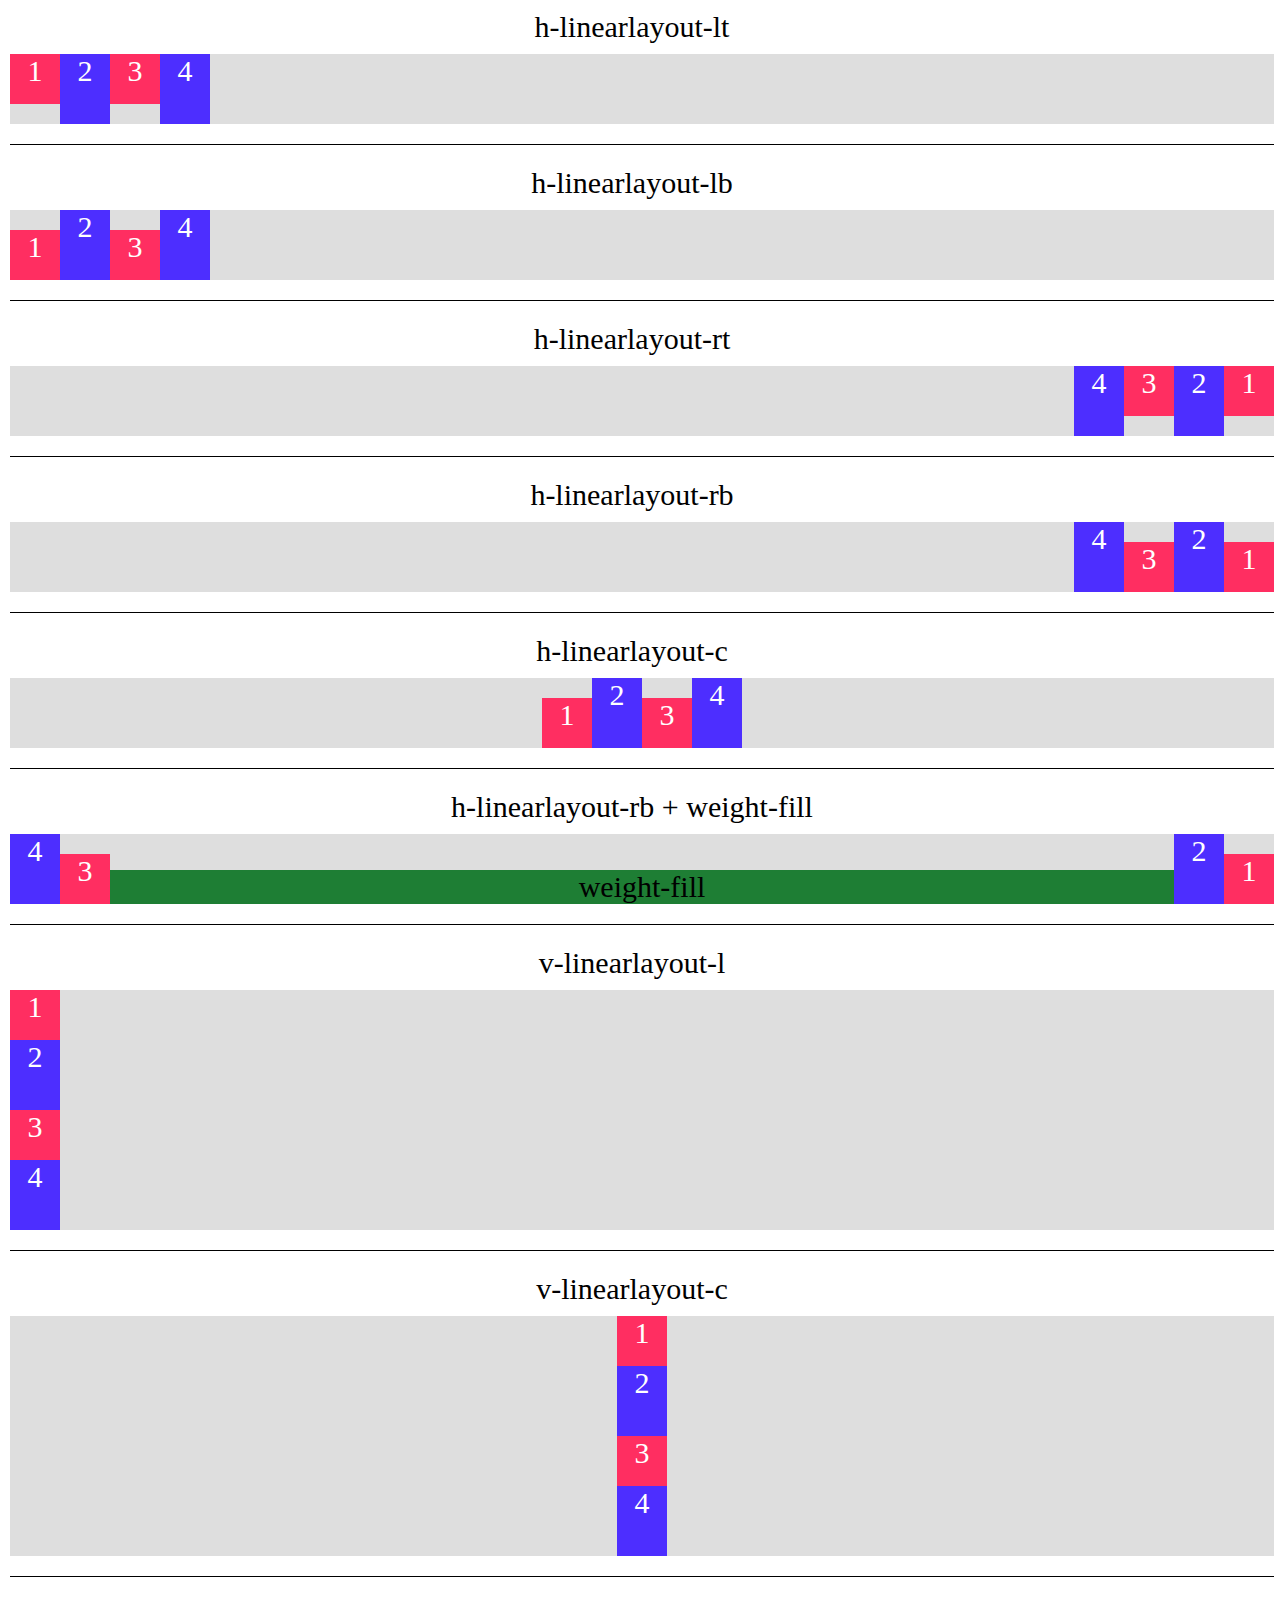
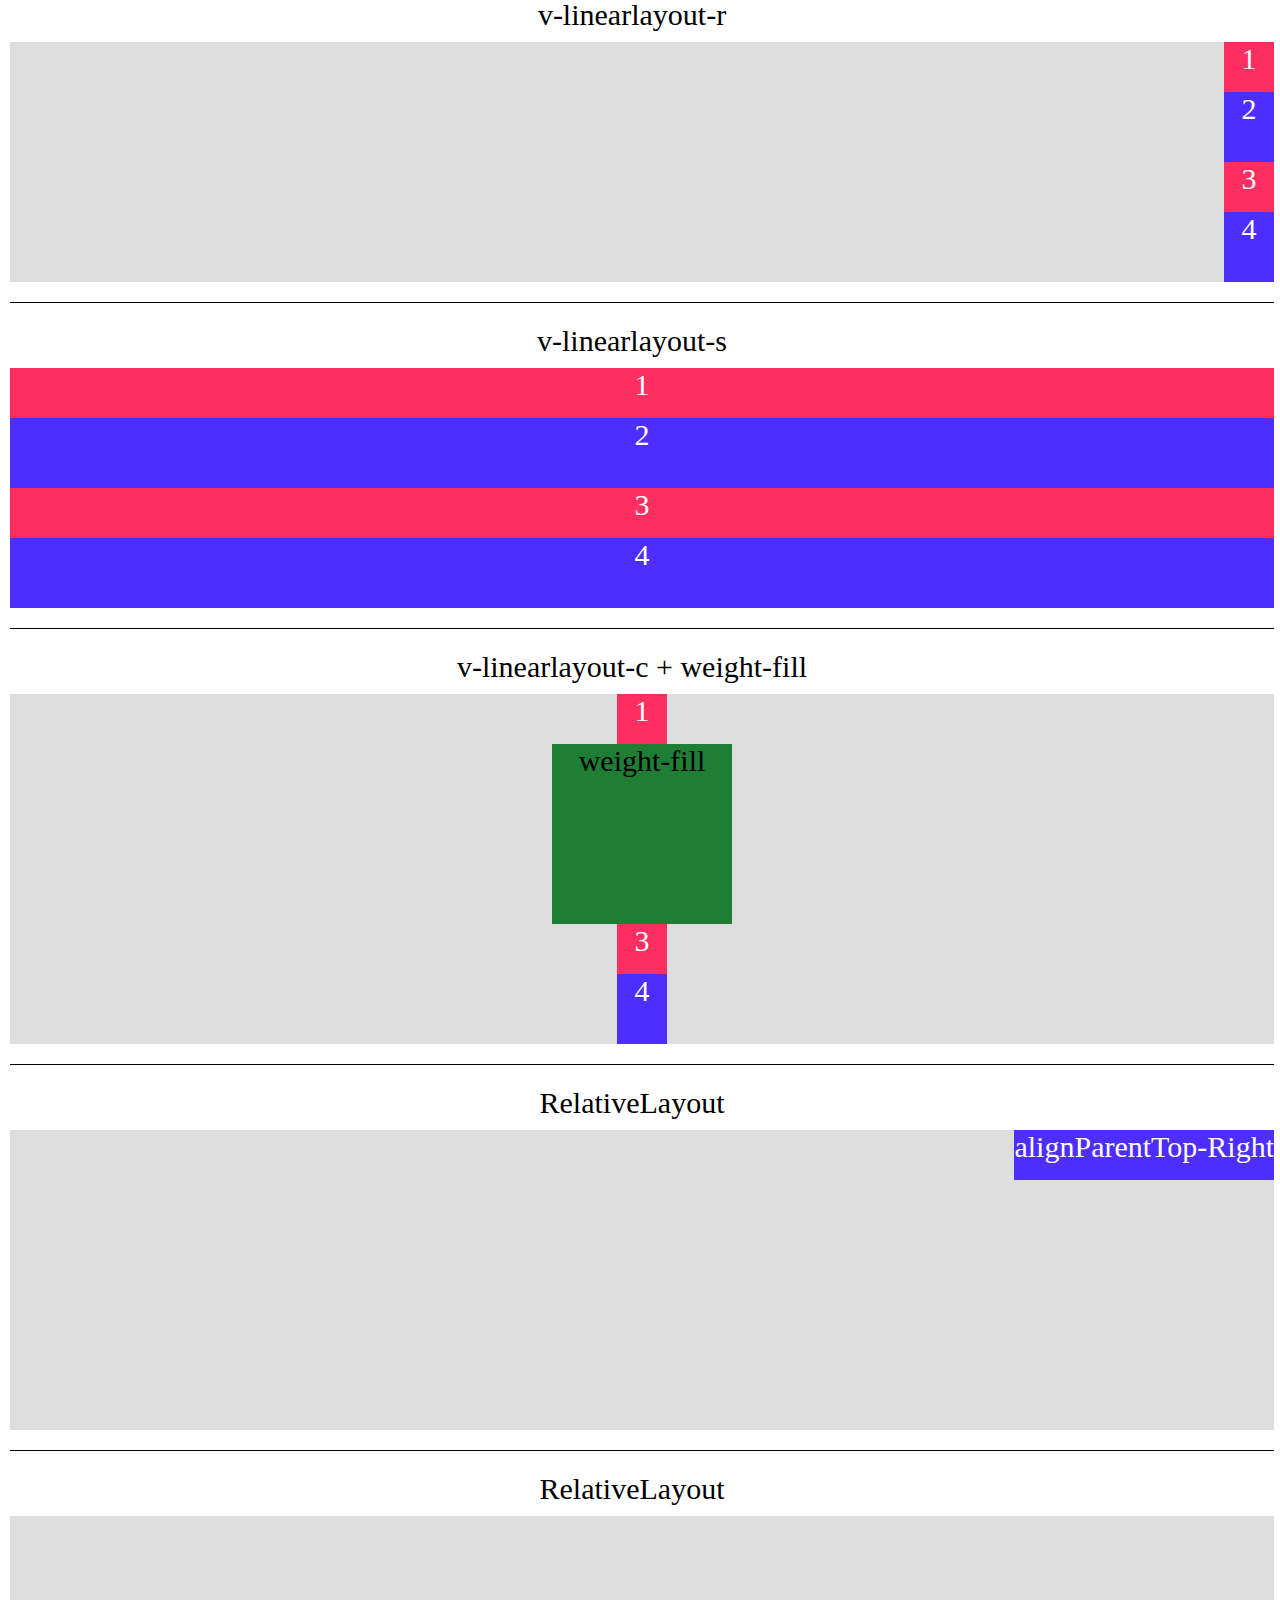
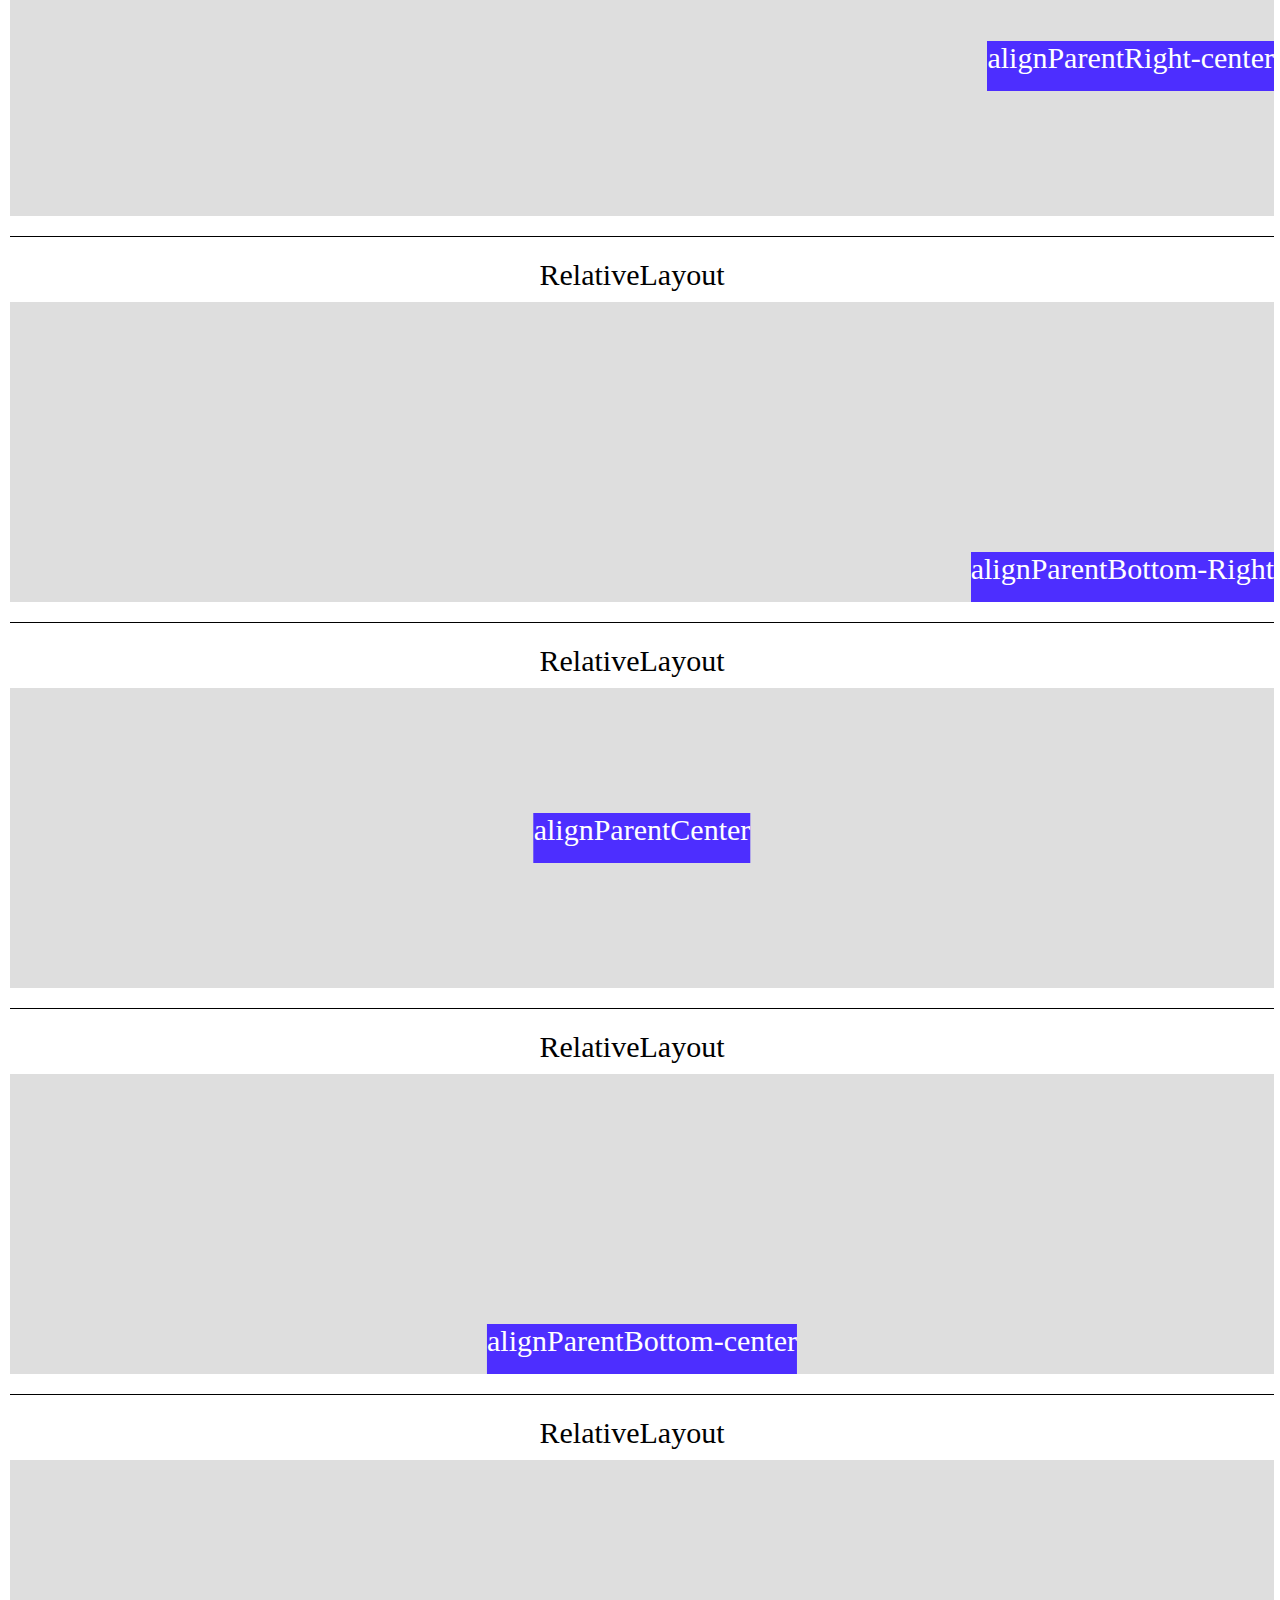
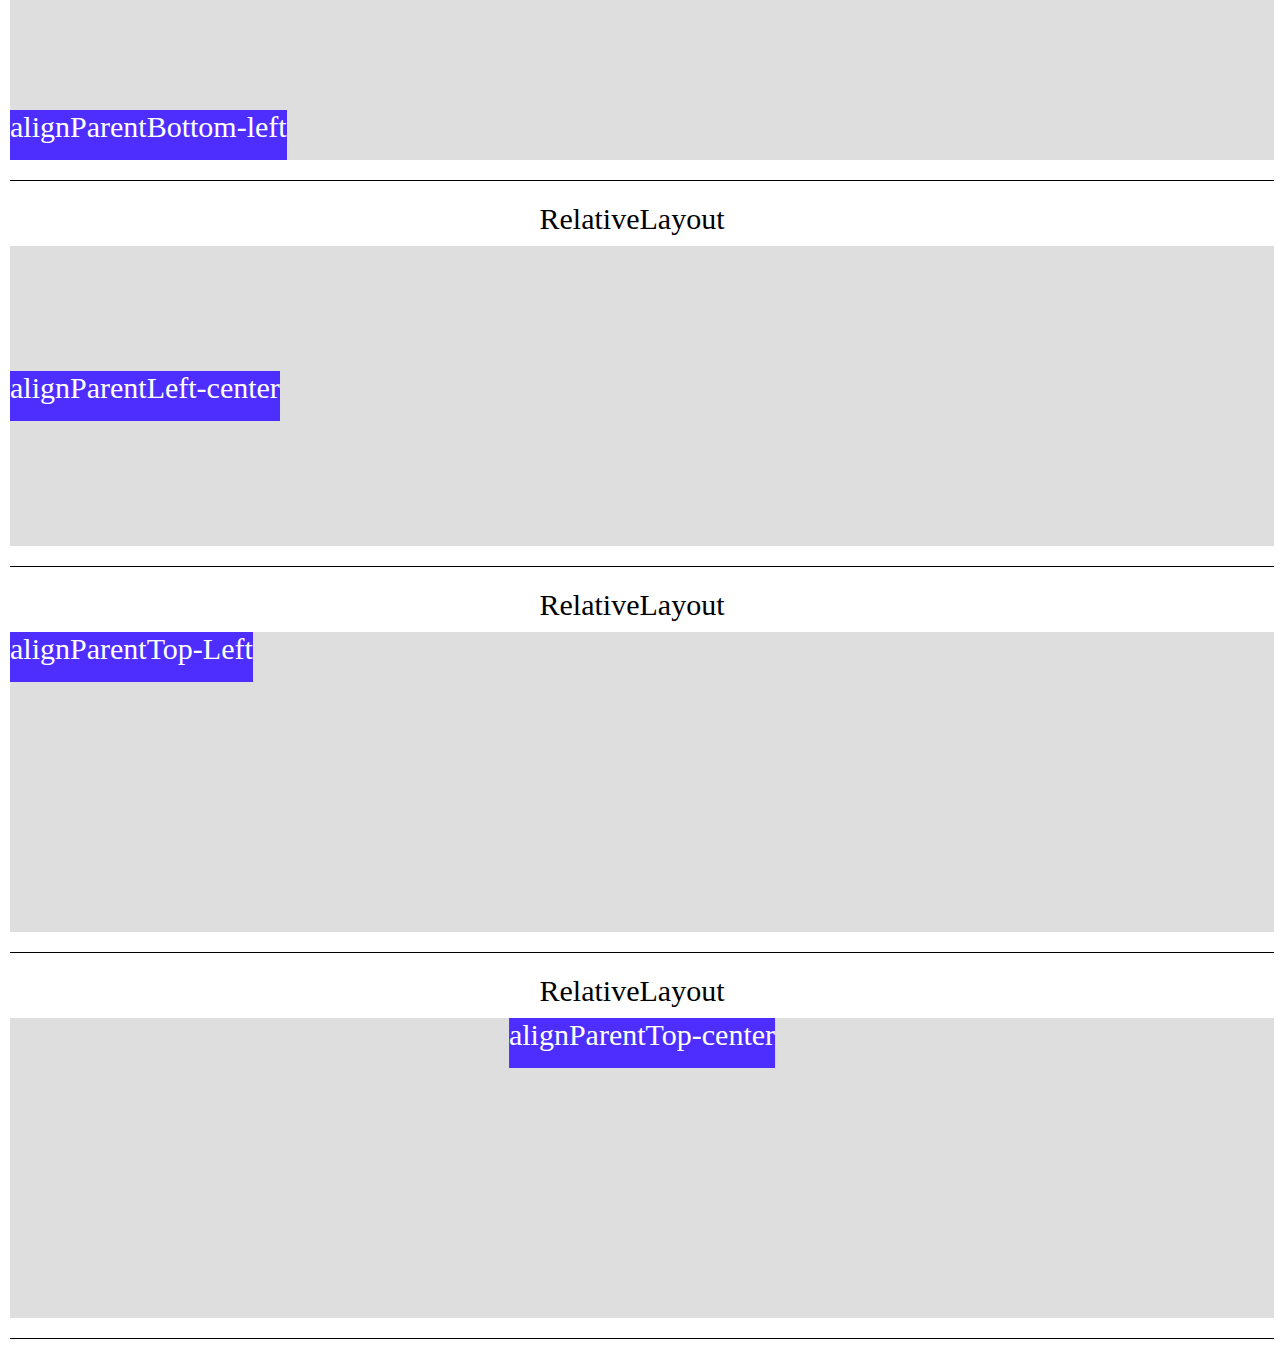
==== index.html @ 9d4e392c "Update and rename demo.html to index.html" ====
<html lang="fa" dir="rtl">
<head>
    <meta http-equiv="Content-Type" content="text/html; charset=UTF-8">
    <!-- Meta, title, CSS, favicons, etc. -->
    <meta charset="utf-8">
    <meta http-equiv="X-UA-Compatible" content="IE=edge">
    <link rel="manifest" href="manifest.json">
    <meta name="viewport" content="width=device-width, initial-scale=1">
    <meta name="fontiran.com:license" content="Y68A9">
    <title>ECH-layer</title>


    <style>

        .RelativeLayout {
            position: relative;
        }

        .alignParentTop-center {
            position: absolute;
            right: 50%;
            transform: translate(50%);
        }

        .alignParentBottom-center {
            position: absolute;
            bottom: 0px;
            right: 50%;
            transform: translate(50%);
        }

        .alignParentTop-Left {
            position: absolute;
            left: 0;
        }

        .alignParentTop-Right {
            position: absolute;
            right: 0px;

        }

        .alignParentBottom-Right {
            position: absolute;

            right: 0px;
            bottom: 0px;


        }

        .alignParentBottom-Left {
            position: absolute;

            left: 0px;
            bottom: 0px;

        }

        .alignParentRight-center {
            position: absolute;

            right: 0px;
            bottom: 50%;
            transform: translate(0, 50%);


        }

        .alignParentLeft-center {
            position: absolute;
            left: 0px;
            bottom: 50%;
            transform: translate(0, 50%);


        }

        .alignParentCenter {
            position: absolute;
            right: 50%;
            bottom: 50%;
            transform: translate(50%, 50%);


        }
        .h-linearlayout-lt{
            display: flex;
            flex-direction: row-reverse;
            flex-wrap: nowrap;
            justify-content: flex-start;
            align-items:flex-start;
            align-content: center;
        }
        .h-linearlayout-lb{
            display: flex;
            flex-direction: row-reverse;
            flex-wrap: nowrap;
            justify-content: flex-start;
            align-items:flex-end;
            align-content: center;
        }
        .H-linearlayout-rt{
            display: flex;
            flex-direction: row;
            flex-wrap: nowrap;
            justify-content: flex-start;
            align-items: flex-start;
            align-content: stretch;
        }
        .H-linearlayout-rb{
            display: flex;
            flex-direction: row;
            flex-wrap: nowrap;
            justify-content: flex-start;
            align-items: flex-end;
            align-content: stretch;
        }
        .H-linearlayout-c{
            display: flex;
            flex-direction: row-reverse;
            flex-wrap: nowrap;
            justify-content: center;
            align-items: flex-end;
            align-content: stretch;
        }

        .v-linearlayout-l{
            display: flex;
            flex-direction: column;
            flex-wrap: nowrap;
            justify-content: flex-end;
            align-items: flex-end;
            align-content: stretch;

        }

        .v-linearlayout-c{
            display: flex;
            flex-direction: column;
            flex-wrap: nowrap;
            justify-content: flex-end;
            align-items: center;
            align-content: stretch;

        }
        .v-linearlayout-r{
            display: flex;
            flex-direction: column;
            flex-wrap: nowrap;
            justify-content: flex-end;
            align-items: flex-start;
            align-content: stretch;

        }
        .v-linearlayout-s{
            display: flex;
            flex-direction: column;
            flex-wrap: nowrap;
            justify-content: flex-end;
            align-items: stretch;
            align-content: stretch;

        }
        .weight-fill{
            flex-grow:1;
        }

    </style>

</head>

<body>

<p style="font-size: 30px;margin: 10px;width:100%;text-align:center">h-linearlayout-lt</p>
<div class="h-linearlayout-lt" style="background-color: #dedede;">

    <div style="width:50px;height:50px;background-color: #ff2e61;font-size:30px;color: white;text-align: center">1</div>
    <div style="width:50px;height:70px;background-color: #4d2eff;font-size:30px;color: white;text-align: center">2</div>
    <div style="width:50px;height:50px;background-color: #ff2e61;font-size:30px;color: white;text-align: center">3</div>
    <div style="width:50px;height:70px;background-color: #4d2eff;font-size:30px;color: white;text-align: center">4</div>

</div>
<div style="border-top: 1px solid black;height: 1px;margin:20px 0 20px 0"></div>

<p style="font-size: 30px;margin: 10px;width:100%;text-align:center">h-linearlayout-lb</p>
<div class="h-linearlayout-lb" style="background-color: #dedede;">

    <div style="width:50px;height:50px;background-color: #ff2e61;font-size:30px;color: white;text-align: center">1</div>
    <div style="width:50px;height:70px;background-color: #4d2eff;font-size:30px;color: white;text-align: center">2</div>
    <div style="width:50px;height:50px;background-color: #ff2e61;font-size:30px;color: white;text-align: center">3</div>
    <div style="width:50px;height:70px;background-color: #4d2eff;font-size:30px;color: white;text-align: center">4</div>


</div>
<div style="border-top: 1px solid black;height: 1px;margin:20px 0 20px 0"></div>

<p style="font-size: 30px;margin: 10px;width:100%;text-align:center">h-linearlayout-rt</p>
<div class="h-linearlayout-rt" style="background-color: #dedede;">

    <div style="width:50px;height:50px;background-color: #ff2e61;font-size:30px;color: white;text-align: center">1</div>
    <div style="width:50px;height:70px;background-color: #4d2eff;font-size:30px;color: white;text-align: center">2</div>
    <div style="width:50px;height:50px;background-color: #ff2e61;font-size:30px;color: white;text-align: center">3</div>
    <div style="width:50px;height:70px;background-color: #4d2eff;font-size:30px;color: white;text-align: center">4</div>


</div>
<div style="border-top: 1px solid black;height: 1px;margin:20px 0 20px 0"></div>

<p style="font-size: 30px;margin: 10px;width:100%;text-align:center">h-linearlayout-rb</p>

<div class="h-linearlayout-rb" style="background-color: #dedede;">

    <div style="width:50px;height:50px;background-color: #ff2e61;font-size:30px;color: white;text-align: center">1</div>
    <div style="width:50px;height:70px;background-color: #4d2eff;font-size:30px;color: white;text-align: center">2</div>
    <div style="width:50px;height:50px;background-color: #ff2e61;font-size:30px;color: white;text-align: center">3</div>
    <div style="width:50px;height:70px;background-color: #4d2eff;font-size:30px;color: white;text-align: center">4</div>


</div>
<div style="border-top: 1px solid black;height: 1px;margin:20px 0 20px 0"></div>

<p style="font-size: 30px;margin: 10px;width:100%;text-align:center">h-linearlayout-c</p>
<div class="h-linearlayout-c" style="background-color: #dedede;">

    <div style="width:50px;height:50px;background-color: #ff2e61;font-size:30px;color: white;text-align: center">1</div>
    <div style="width:50px;height:70px;background-color: #4d2eff;font-size:30px;color: white;text-align: center">2</div>
    <div style="width:50px;height:50px;background-color: #ff2e61;font-size:30px;color: white;text-align: center">3</div>
    <div style="width:50px;height:70px;background-color: #4d2eff;font-size:30px;color: white;text-align: center">4</div>

</div>
<div style="border-top: 1px solid black;height: 1px;margin:20px 0 20px 0"></div>

<p style="font-size: 30px;margin: 10px;width:100%;text-align:center">h-linearlayout-rb   +   weight-fill</p>
<div class="h-linearlayout-rb" style="background-color: #dedede;">

    <div style="width:50px;height:50px;background-color: #ff2e61;font-size:30px;color: white;text-align: center">1</div>
    <div style="width:50px;height:70px;background-color: #4d2eff;font-size:30px;color: white;text-align: center">2</div>
    <div class="item2 weight-fill" style="font-size:30px;text-align: center;background-color: #1e7e34">weight-fill</div>
    <div style="width:50px;height:50px;background-color: #ff2e61;font-size:30px;color: white;text-align: center">3</div>
    <div style="width:50px;height:70px;background-color: #4d2eff;font-size:30px;color: white;text-align: center">4</div>



</div>
<div style="border-top: 1px solid black;height: 1px;margin:20px 0 20px 0"></div>


<p style="font-size: 30px;margin: 10px;width:100%;text-align:center">v-linearlayout-l</p>
<div class="v-linearlayout-l" style="background-color: #dedede;">

    <div style="width:50px;height:50px;background-color: #ff2e61;font-size:30px;color: white;text-align: center">1</div>
    <div style="width:50px;height:70px;background-color: #4d2eff;font-size:30px;color: white;text-align: center">2</div>
    <div style="width:50px;height:50px;background-color: #ff2e61;font-size:30px;color: white;text-align: center">3</div>
    <div style="width:50px;height:70px;background-color: #4d2eff;font-size:30px;color: white;text-align: center">4</div>


</div>
<div style="border-top: 1px solid black;height: 1px;margin:20px 0 20px 0"></div>

<p style="font-size: 30px;margin: 10px;width:100%;text-align:center">v-linearlayout-c</p>
<div class="v-linearlayout-c" style="background-color: #dedede;">

    <div style="width:50px;height:50px;background-color: #ff2e61;font-size:30px;color: white;text-align: center">1</div>
    <div style="width:50px;height:70px;background-color: #4d2eff;font-size:30px;color: white;text-align: center">2</div>
    <div style="width:50px;height:50px;background-color: #ff2e61;font-size:30px;color: white;text-align: center">3</div>
    <div style="width:50px;height:70px;background-color: #4d2eff;font-size:30px;color: white;text-align: center">4</div>


</div>
<div style="border-top: 1px solid black;height: 1px;margin:20px 0 20px 0"></div>

<p style="font-size: 30px;margin: 10px;width:100%;text-align:center">v-linearlayout-r</p>
<div class="v-linearlayout-r" style="background-color: #dedede;">

    <div style="width:50px;height:50px;background-color: #ff2e61;font-size:30px;color: white;text-align: center">1</div>
    <div style="width:50px;height:70px;background-color: #4d2eff;font-size:30px;color: white;text-align: center">2</div>
    <div style="width:50px;height:50px;background-color: #ff2e61;font-size:30px;color: white;text-align: center">3</div>
    <div style="width:50px;height:70px;background-color: #4d2eff;font-size:30px;color: white;text-align: center">4</div>


</div>
<div style="border-top: 1px solid black;height: 1px;margin:20px 0 20px 0"></div>

<p style="font-size: 30px;margin: 10px;width:100%;text-align:center">v-linearlayout-s</p>
<div class="v-linearlayout-s" style="background-color: #dedede;">

    <div style="height:50px;background-color: #ff2e61;font-size:30px;color: white;text-align: center">1</div>
    <div style="height:70px;background-color: #4d2eff;font-size:30px;color: white;text-align: center">2</div>
    <div style="height:50px;background-color: #ff2e61;font-size:30px;color: white;text-align: center">3</div>
    <div style="height:70px;background-color: #4d2eff;font-size:30px;color: white;text-align: center">4</div>


</div>
<div style="border-top: 1px solid black;height: 1px;margin:20px 0 20px 0"></div>

<p style="font-size: 30px;margin: 10px;width:100%;text-align:center">v-linearlayout-c + weight-fill</p>
<div class="v-linearlayout-c"  style="background-color: #dedede;height:350px">

    <div style="width:50px;height:50px;background-color: #ff2e61;font-size:30px;color: white;text-align: center">1</div>

    <div class="item22 weight-fill" style="font-size:30px;width: 180px;text-align: center;background-color: #1e7e34">weight-fill</div>
    <div style="width:50px;height:50px;background-color: #ff2e61;font-size:30px;color: white;text-align: center">3</div>
    <div style="width:50px;height:70px;background-color: #4d2eff;font-size:30px;color: white;text-align: center">4</div>


</div>
<div style="border-top: 1px solid black;height: 1px;margin:20px 0 20px 0"></div>

<p style="font-size: 30px;margin: 10px;width:100%;text-align:center">RelativeLayout</p>
<div class="RelativeLayout"  style="background-color: #dedede;height:300px">

    <div class="alignParentTop-Right" style="width:auto;height:50px;background-color: #4d2eff;font-size:30px;color: white;text-align: center">alignParentTop-Right</div>



</div>
<div style="border-top: 1px solid black;height: 1px;margin:20px 0 20px 0"></div>

<p style="font-size: 30px;margin: 10px;width:100%;text-align:center">RelativeLayout</p>
<div class="RelativeLayout"  style="background-color: #dedede;height:300px">

    <div class=" alignParentRight-center" style="width:auto;height:50px;background-color: #4d2eff;font-size:30px;color: white;text-align: center">alignParentRight-center</div>



</div>
<div style="border-top: 1px solid black;height: 1px;margin:20px 0 20px 0"></div>


<p style="font-size: 30px;margin: 10px;width:100%;text-align:center">RelativeLayout</p>
<div class="RelativeLayout"  style="background-color: #dedede;height:300px">

    <div class=" alignParentBottom-Right" style="width:auto;height:50px;background-color: #4d2eff;font-size:30px;color: white;text-align: center">alignParentBottom-Right</div>



</div>
<div style="border-top: 1px solid black;height: 1px;margin:20px 0 20px 0"></div>

<p style="font-size: 30px;margin: 10px;width:100%;text-align:center">RelativeLayout</p>
<div class="RelativeLayout"  style="background-color: #dedede;height:300px">

    <div class=" alignParentCenter" style="width:auto;height:50px;background-color: #4d2eff;font-size:30px;color: white;text-align: center">alignParentCenter</div>



</div>
<div style="border-top: 1px solid black;height: 1px;margin:20px 0 20px 0"></div>

<p style="font-size: 30px;margin: 10px;width:100%;text-align:center">RelativeLayout</p>
<div class="RelativeLayout"  style="background-color: #dedede;height:300px">

    <div class=" alignParentBottom-center" style="width:auto;height:50px;background-color: #4d2eff;font-size:30px;color: white;text-align: center">alignParentBottom-center</div>



</div>
<div style="border-top: 1px solid black;height: 1px;margin:20px 0 20px 0"></div>

<p style="font-size: 30px;margin: 10px;width:100%;text-align:center">RelativeLayout</p>
<div class="RelativeLayout"  style="background-color: #dedede;height:300px">

    <div class=" alignParentBottom-left" style="width:auto;height:50px;background-color: #4d2eff;font-size:30px;color: white;text-align: center">alignParentBottom-left</div>



</div>
<div style="border-top: 1px solid black;height: 1px;margin:20px 0 20px 0"></div>

<p style="font-size: 30px;margin: 10px;width:100%;text-align:center">RelativeLayout</p>
<div class="RelativeLayout"  style="background-color: #dedede;height:300px">

    <div class=" alignParentLeft-center" style="width:auto;height:50px;background-color: #4d2eff;font-size:30px;color: white;text-align: center">alignParentLeft-center</div>



</div>
<div style="border-top: 1px solid black;height: 1px;margin:20px 0 20px 0"></div>

<p style="font-size: 30px;margin: 10px;width:100%;text-align:center">RelativeLayout</p>
<div class="RelativeLayout"  style="background-color: #dedede;height:300px">

    <div class=" alignParentTop-Left" style="width:auto;height:50px;background-color: #4d2eff;font-size:30px;color: white;text-align: center">alignParentTop-Left</div>



</div>
<div style="border-top: 1px solid black;height: 1px;margin:20px 0 20px 0"></div>

<p style="font-size: 30px;margin: 10px;width:100%;text-align:center">RelativeLayout</p>
<div class="RelativeLayout"  style="background-color: #dedede;height:300px">

    <div class=" alignParentTop-center" style="width:auto;height:50px;background-color: #4d2eff;font-size:30px;color: white;text-align: center">alignParentTop-center</div>



</div>
<div style="border-top: 1px solid black;height: 1px;margin:20px 0 20px 0"></div>


</body>

</html>
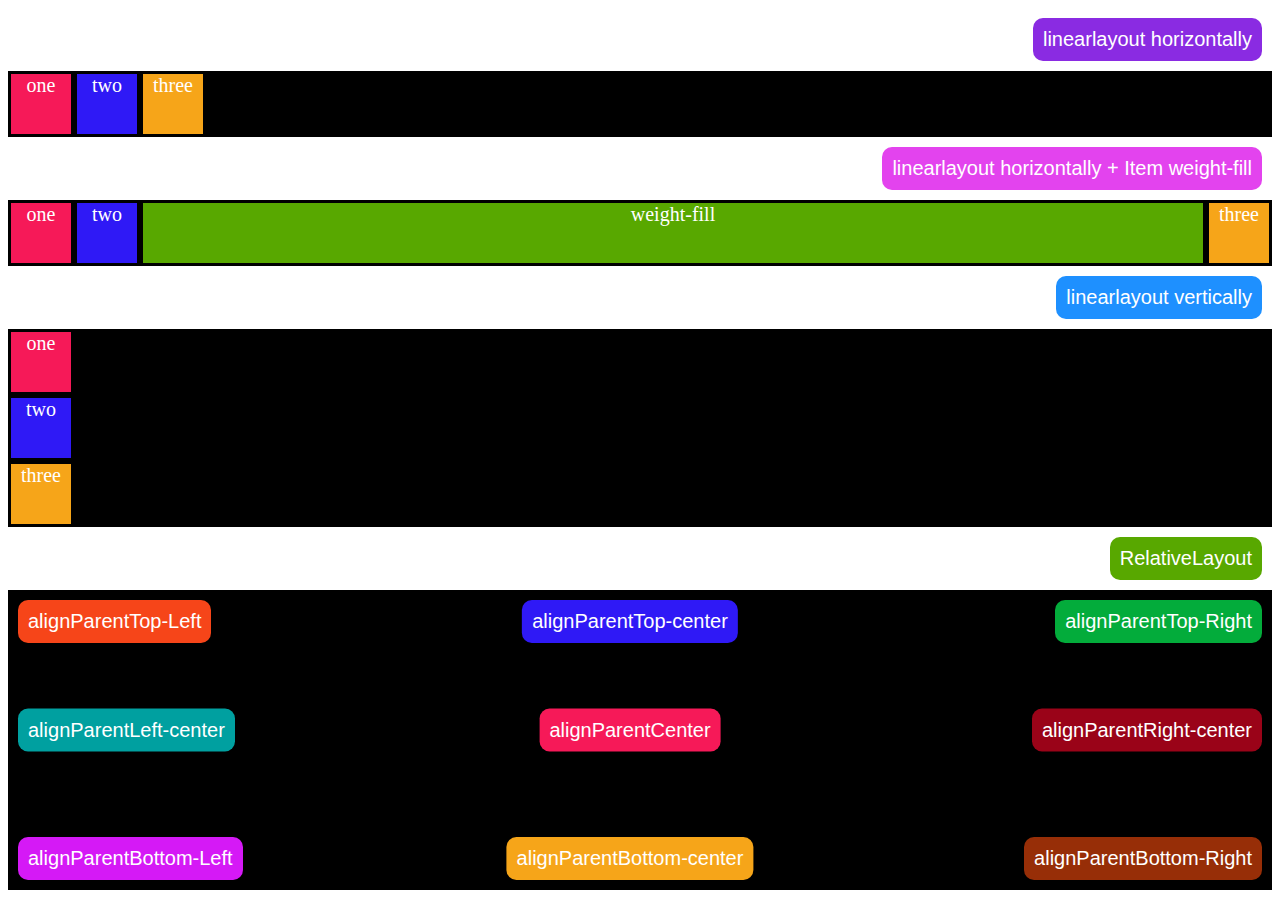
==== commit d880c826: "version 2" ====
--- a/index.html
+++ b/index.html
@@ -4,166 +4,36 @@
     <!-- Meta, title, CSS, favicons, etc. -->
     <meta charset="utf-8">
     <meta http-equiv="X-UA-Compatible" content="IE=edge">
-    <link rel="manifest" href="manifest.json">
     <meta name="viewport" content="width=device-width, initial-scale=1">
     <meta name="fontiran.com:license" content="Y68A9">
     <title>ECH-layer</title>
 
+    <link rel="stylesheet" href="css/echlayer.css">
 
     <style>
 
-        .RelativeLayout {
-            position: relative;
+        button{
+            padding:10px;
+            margin:10px;
+            color: white;
+            border: none;
+            font-size:20px;
+            border-radius:10px;
         }
-
-        .alignParentTop-center {
-            position: absolute;
-            right: 50%;
-            transform: translate(50%);
+        .item{
+            margin:3px;
+            width:60px;
+            font-size:20px;
+            color:white;
+            text-align: center;
+            height:60px;
         }
-
-        .alignParentBottom-center {
-            position: absolute;
-            bottom: 0px;
-            right: 50%;
-            transform: translate(50%);
-        }
-
-        .alignParentTop-Left {
-            position: absolute;
-            left: 0;
-        }
-
-        .alignParentTop-Right {
-            position: absolute;
-            right: 0px;
-
-        }
-
-        .alignParentBottom-Right {
-            position: absolute;
-
-            right: 0px;
-            bottom: 0px;
-
-
-        }
-
-        .alignParentBottom-Left {
-            position: absolute;
-
-            left: 0px;
-            bottom: 0px;
-
-        }
-
-        .alignParentRight-center {
-            position: absolute;
-
-            right: 0px;
-            bottom: 50%;
-            transform: translate(0, 50%);
-
-
-        }
-
-        .alignParentLeft-center {
-            position: absolute;
-            left: 0px;
-            bottom: 50%;
-            transform: translate(0, 50%);
-
-
-        }
-
-        .alignParentCenter {
-            position: absolute;
-            right: 50%;
-            bottom: 50%;
-            transform: translate(50%, 50%);
-
-
-        }
-        .h-linearlayout-lt{
-            display: flex;
-            flex-direction: row-reverse;
-            flex-wrap: nowrap;
-            justify-content: flex-start;
-            align-items:flex-start;
-            align-content: center;
-        }
-        .h-linearlayout-lb{
-            display: flex;
-            flex-direction: row-reverse;
-            flex-wrap: nowrap;
-            justify-content: flex-start;
-            align-items:flex-end;
-            align-content: center;
-        }
-        .H-linearlayout-rt{
-            display: flex;
-            flex-direction: row;
-            flex-wrap: nowrap;
-            justify-content: flex-start;
-            align-items: flex-start;
-            align-content: stretch;
-        }
-        .H-linearlayout-rb{
-            display: flex;
-            flex-direction: row;
-            flex-wrap: nowrap;
-            justify-content: flex-start;
-            align-items: flex-end;
-            align-content: stretch;
-        }
-        .H-linearlayout-c{
-            display: flex;
-            flex-direction: row-reverse;
-            flex-wrap: nowrap;
-            justify-content: center;
-            align-items: flex-end;
-            align-content: stretch;
-        }
-
-        .v-linearlayout-l{
-            display: flex;
-            flex-direction: column;
-            flex-wrap: nowrap;
-            justify-content: flex-end;
-            align-items: flex-end;
-            align-content: stretch;
-
-        }
-
-        .v-linearlayout-c{
-            display: flex;
-            flex-direction: column;
-            flex-wrap: nowrap;
-            justify-content: flex-end;
-            align-items: center;
-            align-content: stretch;
-
-        }
-        .v-linearlayout-r{
-            display: flex;
-            flex-direction: column;
-            flex-wrap: nowrap;
-            justify-content: flex-end;
-            align-items: flex-start;
-            align-content: stretch;
-
-        }
-        .v-linearlayout-s{
-            display: flex;
-            flex-direction: column;
-            flex-wrap: nowrap;
-            justify-content: flex-end;
-            align-items: stretch;
-            align-content: stretch;
-
-        }
-        .weight-fill{
-            flex-grow:1;
+        textarea{
+            width:300px;
+            background-color:black;
+            color: white;
+            margin:10px;
+            height:300px;
         }
 
     </style>
@@ -172,231 +42,45 @@
 
 <body>
 
-<p style="font-size: 30px;margin: 10px;width:100%;text-align:center">h-linearlayout-lt</p>
-<div class="h-linearlayout-lt" style="background-color: #dedede;">
+<button style="background-color: blueviolet" type="button"> linearlayout horizontally </button>
 
-    <div style="width:50px;height:50px;background-color: #ff2e61;font-size:30px;color: white;text-align: center">1</div>
-    <div style="width:50px;height:70px;background-color: #4d2eff;font-size:30px;color: white;text-align: center">2</div>
-    <div style="width:50px;height:50px;background-color: #ff2e61;font-size:30px;color: white;text-align: center">3</div>
-    <div style="width:50px;height:70px;background-color: #4d2eff;font-size:30px;color: white;text-align: center">4</div>
+<div class="linearlayout-h" style="background-color: #000000">
+    <div style="background-color: #f61958" class="item"> one </div>
+    <div style="background-color: #2f19f6" class="item"> two </div>
+    <div style="background-color: #f6a519" class="item"> three </div>
+</div>
 
+<button style="background-color: #e343ee" type="button"> linearlayout horizontally + Item weight-fill </button>
+
+<div class="linearlayout-h" style="background-color: #000000">
+    <div style="background-color: #f61958" class="item"> one </div>
+    <div style="background-color: #2f19f6" class="item"> two </div>
+    <div style="background-color: #58a800" class="item weight-fill"> weight-fill </div>
+    <div style="background-color: #f6a519" class="item"> three </div>
 </div>
-<div style="border-top: 1px solid black;height: 1px;margin:20px 0 20px 0"></div>
 
-<p style="font-size: 30px;margin: 10px;width:100%;text-align:center">h-linearlayout-lb</p>
-<div class="h-linearlayout-lb" style="background-color: #dedede;">
+<button style="background-color: dodgerblue" type="button"> linearlayout vertically  </button>
 
-    <div style="width:50px;height:50px;background-color: #ff2e61;font-size:30px;color: white;text-align: center">1</div>
-    <div style="width:50px;height:70px;background-color: #4d2eff;font-size:30px;color: white;text-align: center">2</div>
-    <div style="width:50px;height:50px;background-color: #ff2e61;font-size:30px;color: white;text-align: center">3</div>
-    <div style="width:50px;height:70px;background-color: #4d2eff;font-size:30px;color: white;text-align: center">4</div>
+<div class="linearlayout-v" style="background-color: #000000">
+    <div style="background-color: #f61958" class="item"> one </div>
+    <div style="background-color: #2f19f6" class="item"> two </div>
+    <div style="background-color: #f6a519" class="item"> three </div>
+</div>
 
+<button style="background-color: #58a800" type="button"> RelativeLayout</button>
 
+<div class="RelativeLayout" style="background-color: #000000;width:100%;height:300px">
+    <button class="alignParentCenter" style="background-color: #f61958" type="button"> alignParentCenter  </button>
+    <button class="alignParentTop-center" style="background-color: #2f19f6" type="button"> alignParentTop-center  </button>
+    <button class="alignParentBottom-center" style="background-color: #f6a519" type="button"> alignParentBottom-center  </button>
+    <button class="alignParentTop-Left" style="background-color: #f64519" type="button"> alignParentTop-Left  </button>
+    <button class="alignParentLeft-center" style="background-color: #00a0a0" type="button"> alignParentLeft-center  </button>
+    <button class="alignParentBottom-Left" style="background-color: #d519f6" type="button"> alignParentBottom-Left  </button>
+    <button class="alignParentTop-Right" style="background-color: #03ac3b" type="button"> alignParentTop-Right  </button>
+    <button class="alignParentRight-center" style="background-color: #9a0318" type="button"> alignParentRight-center  </button>
+    <button class="alignParentBottom-Right" style="background-color: #972e07" type="button"> alignParentBottom-Right  </button>
 </div>
-<div style="border-top: 1px solid black;height: 1px;margin:20px 0 20px 0"></div>
 
-<p style="font-size: 30px;margin: 10px;width:100%;text-align:center">h-linearlayout-rt</p>
-<div class="h-linearlayout-rt" style="background-color: #dedede;">
-
-    <div style="width:50px;height:50px;background-color: #ff2e61;font-size:30px;color: white;text-align: center">1</div>
-    <div style="width:50px;height:70px;background-color: #4d2eff;font-size:30px;color: white;text-align: center">2</div>
-    <div style="width:50px;height:50px;background-color: #ff2e61;font-size:30px;color: white;text-align: center">3</div>
-    <div style="width:50px;height:70px;background-color: #4d2eff;font-size:30px;color: white;text-align: center">4</div>
-
-
-</div>
-<div style="border-top: 1px solid black;height: 1px;margin:20px 0 20px 0"></div>
-
-<p style="font-size: 30px;margin: 10px;width:100%;text-align:center">h-linearlayout-rb</p>
-
-<div class="h-linearlayout-rb" style="background-color: #dedede;">
-
-    <div style="width:50px;height:50px;background-color: #ff2e61;font-size:30px;color: white;text-align: center">1</div>
-    <div style="width:50px;height:70px;background-color: #4d2eff;font-size:30px;color: white;text-align: center">2</div>
-    <div style="width:50px;height:50px;background-color: #ff2e61;font-size:30px;color: white;text-align: center">3</div>
-    <div style="width:50px;height:70px;background-color: #4d2eff;font-size:30px;color: white;text-align: center">4</div>
-
-
-</div>
-<div style="border-top: 1px solid black;height: 1px;margin:20px 0 20px 0"></div>
-
-<p style="font-size: 30px;margin: 10px;width:100%;text-align:center">h-linearlayout-c</p>
-<div class="h-linearlayout-c" style="background-color: #dedede;">
-
-    <div style="width:50px;height:50px;background-color: #ff2e61;font-size:30px;color: white;text-align: center">1</div>
-    <div style="width:50px;height:70px;background-color: #4d2eff;font-size:30px;color: white;text-align: center">2</div>
-    <div style="width:50px;height:50px;background-color: #ff2e61;font-size:30px;color: white;text-align: center">3</div>
-    <div style="width:50px;height:70px;background-color: #4d2eff;font-size:30px;color: white;text-align: center">4</div>
-
-</div>
-<div style="border-top: 1px solid black;height: 1px;margin:20px 0 20px 0"></div>
-
-<p style="font-size: 30px;margin: 10px;width:100%;text-align:center">h-linearlayout-rb   +   weight-fill</p>
-<div class="h-linearlayout-rb" style="background-color: #dedede;">
-
-    <div style="width:50px;height:50px;background-color: #ff2e61;font-size:30px;color: white;text-align: center">1</div>
-    <div style="width:50px;height:70px;background-color: #4d2eff;font-size:30px;color: white;text-align: center">2</div>
-    <div class="item2 weight-fill" style="font-size:30px;text-align: center;background-color: #1e7e34">weight-fill</div>
-    <div style="width:50px;height:50px;background-color: #ff2e61;font-size:30px;color: white;text-align: center">3</div>
-    <div style="width:50px;height:70px;background-color: #4d2eff;font-size:30px;color: white;text-align: center">4</div>
-
-
-
-</div>
-<div style="border-top: 1px solid black;height: 1px;margin:20px 0 20px 0"></div>
-
-
-<p style="font-size: 30px;margin: 10px;width:100%;text-align:center">v-linearlayout-l</p>
-<div class="v-linearlayout-l" style="background-color: #dedede;">
-
-    <div style="width:50px;height:50px;background-color: #ff2e61;font-size:30px;color: white;text-align: center">1</div>
-    <div style="width:50px;height:70px;background-color: #4d2eff;font-size:30px;color: white;text-align: center">2</div>
-    <div style="width:50px;height:50px;background-color: #ff2e61;font-size:30px;color: white;text-align: center">3</div>
-    <div style="width:50px;height:70px;background-color: #4d2eff;font-size:30px;color: white;text-align: center">4</div>
-
-
-</div>
-<div style="border-top: 1px solid black;height: 1px;margin:20px 0 20px 0"></div>
-
-<p style="font-size: 30px;margin: 10px;width:100%;text-align:center">v-linearlayout-c</p>
-<div class="v-linearlayout-c" style="background-color: #dedede;">
-
-    <div style="width:50px;height:50px;background-color: #ff2e61;font-size:30px;color: white;text-align: center">1</div>
-    <div style="width:50px;height:70px;background-color: #4d2eff;font-size:30px;color: white;text-align: center">2</div>
-    <div style="width:50px;height:50px;background-color: #ff2e61;font-size:30px;color: white;text-align: center">3</div>
-    <div style="width:50px;height:70px;background-color: #4d2eff;font-size:30px;color: white;text-align: center">4</div>
-
-
-</div>
-<div style="border-top: 1px solid black;height: 1px;margin:20px 0 20px 0"></div>
-
-<p style="font-size: 30px;margin: 10px;width:100%;text-align:center">v-linearlayout-r</p>
-<div class="v-linearlayout-r" style="background-color: #dedede;">
-
-    <div style="width:50px;height:50px;background-color: #ff2e61;font-size:30px;color: white;text-align: center">1</div>
-    <div style="width:50px;height:70px;background-color: #4d2eff;font-size:30px;color: white;text-align: center">2</div>
-    <div style="width:50px;height:50px;background-color: #ff2e61;font-size:30px;color: white;text-align: center">3</div>
-    <div style="width:50px;height:70px;background-color: #4d2eff;font-size:30px;color: white;text-align: center">4</div>
-
-
-</div>
-<div style="border-top: 1px solid black;height: 1px;margin:20px 0 20px 0"></div>
-
-<p style="font-size: 30px;margin: 10px;width:100%;text-align:center">v-linearlayout-s</p>
-<div class="v-linearlayout-s" style="background-color: #dedede;">
-
-    <div style="height:50px;background-color: #ff2e61;font-size:30px;color: white;text-align: center">1</div>
-    <div style="height:70px;background-color: #4d2eff;font-size:30px;color: white;text-align: center">2</div>
-    <div style="height:50px;background-color: #ff2e61;font-size:30px;color: white;text-align: center">3</div>
-    <div style="height:70px;background-color: #4d2eff;font-size:30px;color: white;text-align: center">4</div>
-
-
-</div>
-<div style="border-top: 1px solid black;height: 1px;margin:20px 0 20px 0"></div>
-
-<p style="font-size: 30px;margin: 10px;width:100%;text-align:center">v-linearlayout-c + weight-fill</p>
-<div class="v-linearlayout-c"  style="background-color: #dedede;height:350px">
-
-    <div style="width:50px;height:50px;background-color: #ff2e61;font-size:30px;color: white;text-align: center">1</div>
-
-    <div class="item22 weight-fill" style="font-size:30px;width: 180px;text-align: center;background-color: #1e7e34">weight-fill</div>
-    <div style="width:50px;height:50px;background-color: #ff2e61;font-size:30px;color: white;text-align: center">3</div>
-    <div style="width:50px;height:70px;background-color: #4d2eff;font-size:30px;color: white;text-align: center">4</div>
-
-
-</div>
-<div style="border-top: 1px solid black;height: 1px;margin:20px 0 20px 0"></div>
-
-<p style="font-size: 30px;margin: 10px;width:100%;text-align:center">RelativeLayout</p>
-<div class="RelativeLayout"  style="background-color: #dedede;height:300px">
-
-    <div class="alignParentTop-Right" style="width:auto;height:50px;background-color: #4d2eff;font-size:30px;color: white;text-align: center">alignParentTop-Right</div>
-
-
-
-</div>
-<div style="border-top: 1px solid black;height: 1px;margin:20px 0 20px 0"></div>
-
-<p style="font-size: 30px;margin: 10px;width:100%;text-align:center">RelativeLayout</p>
-<div class="RelativeLayout"  style="background-color: #dedede;height:300px">
-
-    <div class=" alignParentRight-center" style="width:auto;height:50px;background-color: #4d2eff;font-size:30px;color: white;text-align: center">alignParentRight-center</div>
-
-
-
-</div>
-<div style="border-top: 1px solid black;height: 1px;margin:20px 0 20px 0"></div>
-
-
-<p style="font-size: 30px;margin: 10px;width:100%;text-align:center">RelativeLayout</p>
-<div class="RelativeLayout"  style="background-color: #dedede;height:300px">
-
-    <div class=" alignParentBottom-Right" style="width:auto;height:50px;background-color: #4d2eff;font-size:30px;color: white;text-align: center">alignParentBottom-Right</div>
-
-
-
-</div>
-<div style="border-top: 1px solid black;height: 1px;margin:20px 0 20px 0"></div>
-
-<p style="font-size: 30px;margin: 10px;width:100%;text-align:center">RelativeLayout</p>
-<div class="RelativeLayout"  style="background-color: #dedede;height:300px">
-
-    <div class=" alignParentCenter" style="width:auto;height:50px;background-color: #4d2eff;font-size:30px;color: white;text-align: center">alignParentCenter</div>
-
-
-
-</div>
-<div style="border-top: 1px solid black;height: 1px;margin:20px 0 20px 0"></div>
-
-<p style="font-size: 30px;margin: 10px;width:100%;text-align:center">RelativeLayout</p>
-<div class="RelativeLayout"  style="background-color: #dedede;height:300px">
-
-    <div class=" alignParentBottom-center" style="width:auto;height:50px;background-color: #4d2eff;font-size:30px;color: white;text-align: center">alignParentBottom-center</div>
-
-
-
-</div>
-<div style="border-top: 1px solid black;height: 1px;margin:20px 0 20px 0"></div>
-
-<p style="font-size: 30px;margin: 10px;width:100%;text-align:center">RelativeLayout</p>
-<div class="RelativeLayout"  style="background-color: #dedede;height:300px">
-
-    <div class=" alignParentBottom-left" style="width:auto;height:50px;background-color: #4d2eff;font-size:30px;color: white;text-align: center">alignParentBottom-left</div>
-
-
-
-</div>
-<div style="border-top: 1px solid black;height: 1px;margin:20px 0 20px 0"></div>
-
-<p style="font-size: 30px;margin: 10px;width:100%;text-align:center">RelativeLayout</p>
-<div class="RelativeLayout"  style="background-color: #dedede;height:300px">
-
-    <div class=" alignParentLeft-center" style="width:auto;height:50px;background-color: #4d2eff;font-size:30px;color: white;text-align: center">alignParentLeft-center</div>
-
-
-
-</div>
-<div style="border-top: 1px solid black;height: 1px;margin:20px 0 20px 0"></div>
-
-<p style="font-size: 30px;margin: 10px;width:100%;text-align:center">RelativeLayout</p>
-<div class="RelativeLayout"  style="background-color: #dedede;height:300px">
-
-    <div class=" alignParentTop-Left" style="width:auto;height:50px;background-color: #4d2eff;font-size:30px;color: white;text-align: center">alignParentTop-Left</div>
-
-
-
-</div>
-<div style="border-top: 1px solid black;height: 1px;margin:20px 0 20px 0"></div>
-
-<p style="font-size: 30px;margin: 10px;width:100%;text-align:center">RelativeLayout</p>
-<div class="RelativeLayout"  style="background-color: #dedede;height:300px">
-
-    <div class=" alignParentTop-center" style="width:auto;height:50px;background-color: #4d2eff;font-size:30px;color: white;text-align: center">alignParentTop-center</div>
-
-
-
-</div>
-<div style="border-top: 1px solid black;height: 1px;margin:20px 0 20px 0"></div>
 
 
 </body>
--- a/css/echlayer.css
+++ b/css/echlayer.css
@@ -0,0 +1,83 @@
+
+.RelativeLayout {
+    position: relative;
+}
+
+.alignParentTop-center {
+    position: absolute;
+    right: 50%;
+    transform: translate(50%);
+}
+
+.alignParentBottom-center {
+    position: absolute;
+    bottom: 0px;
+    right: 50%;
+    transform: translate(50%);
+}
+
+.alignParentTop-Left {
+    position: absolute;
+    left: 0;
+}
+
+.alignParentTop-Right {
+    position: absolute;
+    right: 0px;
+
+}
+
+.alignParentBottom-Right {
+    position: absolute;
+    right: 0px;
+    bottom: 0px;
+}
+
+.alignParentBottom-Left {
+    position: absolute;
+    left: 0px;
+    bottom: 0px;
+}
+
+.alignParentRight-center {
+    position: absolute;
+    right: 0px;
+    bottom: 50%;
+    transform: translate(0, 50%);
+
+}
+
+.alignParentLeft-center {
+    position: absolute;
+    left: 0px;
+    bottom: 50%;
+    transform: translate(0, 50%);
+
+}
+.alignParentCenter {
+    position: absolute;
+    right: 50%;
+    bottom: 50%;
+    transform: translate(50%, 50%);
+}
+.linearlayout-h{
+    display: flex;
+    flex-direction: row-reverse;
+    flex-wrap: nowrap;
+    justify-content: flex-start;
+    align-items:flex-start;
+    align-content: center;
+}
+
+.linearlayout-v{
+    display: flex;
+    flex-direction: column;
+    flex-wrap: nowrap;
+    justify-content: flex-end;
+    align-items: flex-end;
+    align-content: stretch;
+
+}
+.weight-fill{
+    flex-grow:1;
+}
